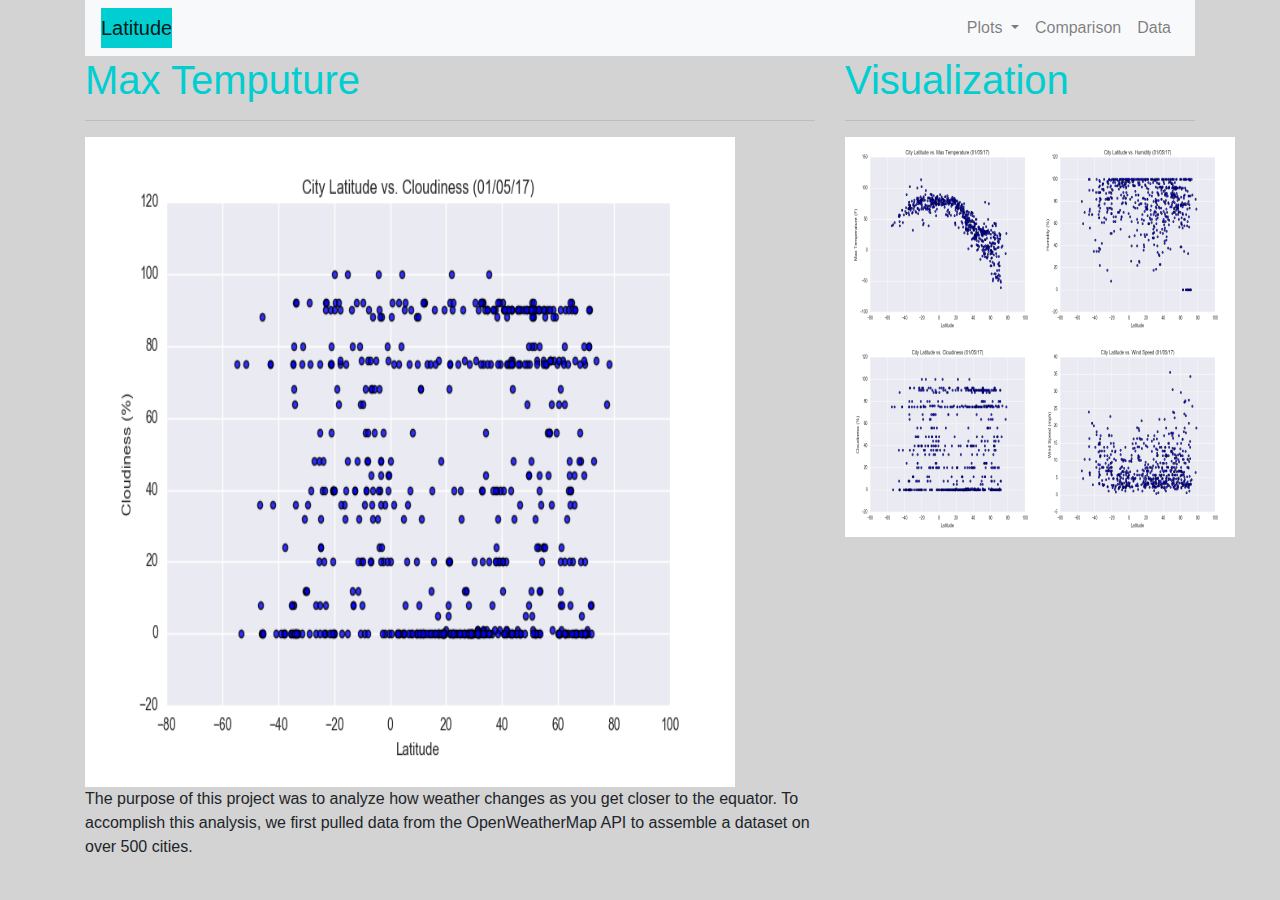
==== cloudiness.html @ d62077b8 "second commit" ====
<!DOCTYPE html>
<html lang="en">

<head>
    <meta charset="UTF-8">
    <title>Web Design Challenge</title>
    <link rel="stylesheet" href="https://stackpath.bootstrapcdn.com/bootstrap/4.3.1/css/bootstrap.min.css"
        integrity="sha384-ggOyR0iXCbMQv3Xipma34MD+dH/1fQ784/j6cY/iJTQUOhcWr7x9JvoRxT2MZw1T" crossorigin="anonymous">
        <!-- <link rel="stylesheet" href="reset.css"> -->
        <link rel="stylesheet" href="style.css">
</head>

<body>
    <div class="container">
        <nav class="navbar navbar-expand-lg navbar-light bg-light">
            <a class="navbar-brand" href="index.html">Latitude</a>
            <button class="navbar-toggler" type="button" data-toggle="collapse" data-target="#navbarSupportedContent" aria-controls="navbarSupportedContent" aria-expanded="false" aria-label="Toggle navigation">
              <span class="navbar-toggler-icon"></span>
            </button>
        
            <div class="collapse navbar-collapse" id="navbarSupportedContent">
              <ul class="navbar-nav ml-auto">        
                        <li class="nav-item dropdown">
                            <a class="nav-link dropdown-toggle" href="#" id="navbarDropdownMenuLink"
                                data-toggle="dropdown" aria-haspopup="true" aria-expanded="false">
                                Plots
                                <div class="dropdown-menu" aria-labelledby="navbarDropdownMenuLink">
                                    <a class="dropdown-item" href="temp.html">Max Temp</a>
                                    <a class="dropdown-item" href="humidity.html">Humidity</a>
                                    <a class="dropdown-item" href="cloudiness.html">Cloudiness</a>
                                    <a class="dropdown-item" href="windspeed.html">Windspeed</a>
                                </div>
                            </a>
                        <li class="nav-item">
                            <a class="nav-link" href="compairson.html">Comparison</a>
                        </li>
                        <li class="nav-item">
                            <a class="nav-link" href="data.html">Data</a>
                        </li>
                        </li>
                    </ul>
                </div>
            </nav>
    </div>

    <div class="container">
        <!--Normally these medium columns go full wide on small screen sizes-->
        <div class="row">
            <div class="col-md-8">
                <div class="box skyblue">
                    <h1>Max Temputure</h1>
                    <hr>
                    <article>
                        <a target="_blank" href="Resources/assets/images/Fig3.png">
                            <img src="Resources/assets/images/Fig3.png" class="viztemp" alt="Cloudiness">
                        </a>
                    </article>
                    <p>
                        The purpose of this project was to analyze how weather changes as you get closer to the equator.
                        To accomplish this analysis, we first pulled data from the OpenWeatherMap API to assemble a dataset on
                        over 500 cities. 
                    </p>
                    
                </div>
            </div>


    <div class="col-md-4">
        <div>
            <h1>Visualization</h1>
            <hr>
            <div class="row">
                <div class="col-md-6">
                    <a target="_blank" href="Resources/assets/images/Fig1.png">
                        <img src="Resources/assets/images/Fig1.png" class="vizphoto" alt="Latitude">
                    </a>
                </div>
                <div class="col-md-6">
                    <a target="_blank" href="Resources/assets/images/Fig2.png">
                        <img src="Resources/assets/images/Fig2.png" class="vizphoto" alt="Latitude">
                    </a>
                </div>
            </div>
            <div class="row">
                <div class="col-md-6">
                    <a target="_blank" href="Resources/assets/images/Fig3.png">
                        <img src="Resources/assets/images/Fig3.png" class="vizphoto" alt="Latitude">
                    </a>
                </div>
                <div class="col-md-6">
                    <a target="_blank" href="Resources/assets/images/Fig4.png">
                        <img src="Resources/assets/images/Fig4.png" class="vizphoto" alt="Latitude">
                    </a>
                </div>
            </div>
        </div>
    </div>




<script src="https://code.jquery.com/jquery-3.3.1.slim.min.js"
    integrity="sha384-q8i/X+965DzO0rT7abK41JStQIAqVgRVzpbzo5smXKp4YfRvH+8abtTE1Pi6jizo"
    crossorigin="anonymous"></script>
<script src="https://cdnjs.cloudflare.com/ajax/libs/popper.js/1.14.7/umd/popper.min.js"
    integrity="sha384-UO2eT0CpHqdSJQ6hJty5KVphtPhzWj9WO1clHTMGa3JDZwrnQq4sF86dIHNDz0W1"
    crossorigin="anonymous"></script>
<script src="https://stackpath.bootstrapcdn.com/bootstrap/4.3.1/js/bootstrap.min.js"
    integrity="sha384-JjSmVgyd0p3pXB1rRibZUAYoIIy6OrQ6VrjIEaFf/nJGzIxFDsf4x0xIM+B07jRM"
    crossorigin="anonymous"></script>
</body>

</html>
---- style.css ----
h1 {
    color:darkturquoise

}
.vizphoto {
    height: 200px;
    width: 200px
}

.photoone {
    height: 250px;
    width: 250px
}

body {
    background-color: lightgray;
}

.navbar-brand {
    background-color: darkturquoise;
    font-family: 'Gill Sans', 'Gill Sans MT', Calibri, 'Trebuchet MS', sans-serif
    font-weight:400
}

.viztwo {
    height: 400px;
    width: 400px;
}

.viztemp { 
    height: 650px;
    width: 650px;
}
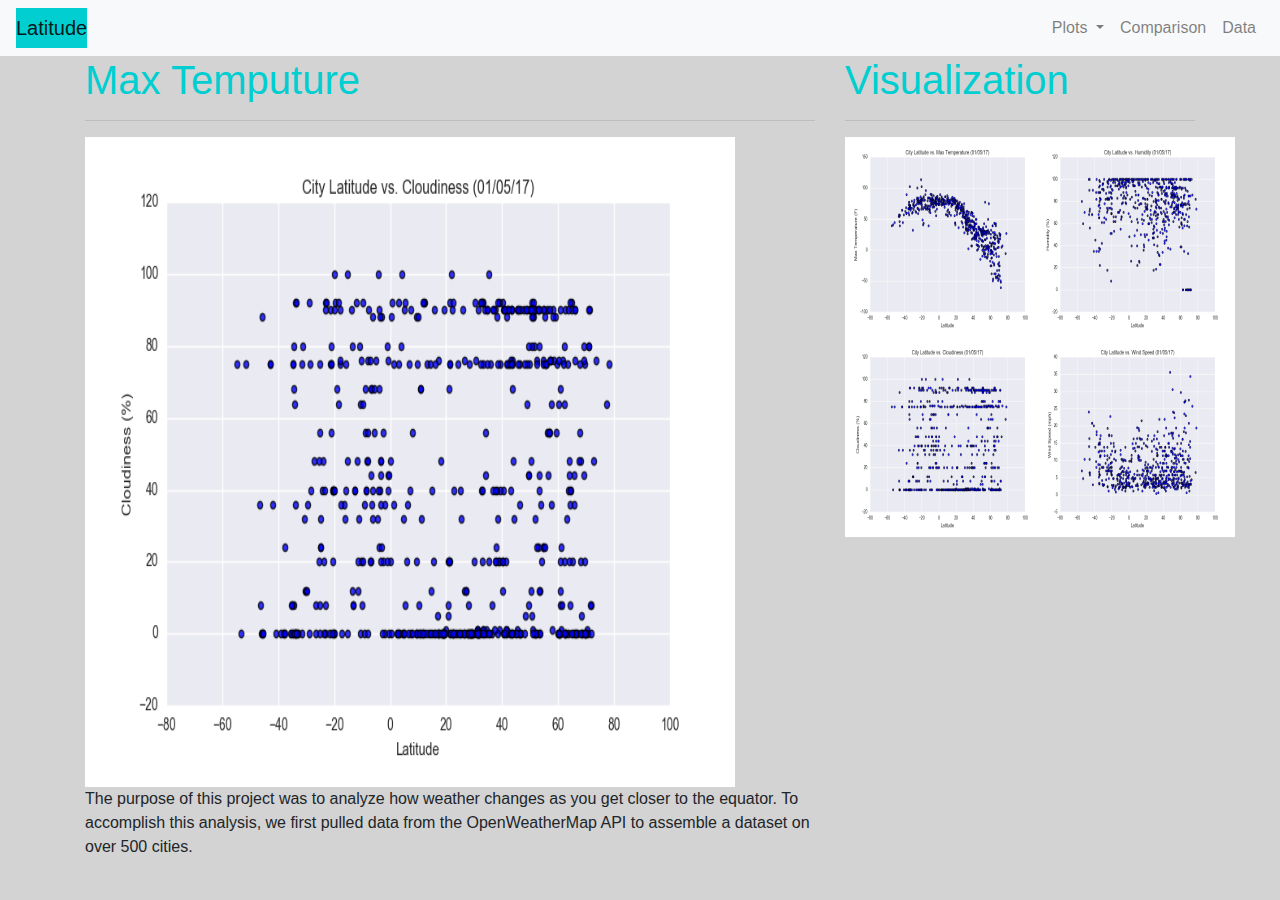
==== commit a14a8f4a: "commit" ====
--- a/cloudiness.html
+++ b/cloudiness.html
@@ -11,7 +11,7 @@
 </head>
 
 <body>
-    <div class="container">
+    
         <nav class="navbar navbar-expand-lg navbar-light bg-light">
             <a class="navbar-brand" href="index.html">Latitude</a>
             <button class="navbar-toggler" type="button" data-toggle="collapse" data-target="#navbarSupportedContent" aria-controls="navbarSupportedContent" aria-expanded="false" aria-label="Toggle navigation">
@@ -41,7 +41,7 @@
                     </ul>
                 </div>
             </nav>
-    </div>
+    
 
     <div class="container">
         <!--Normally these medium columns go full wide on small screen sizes-->
